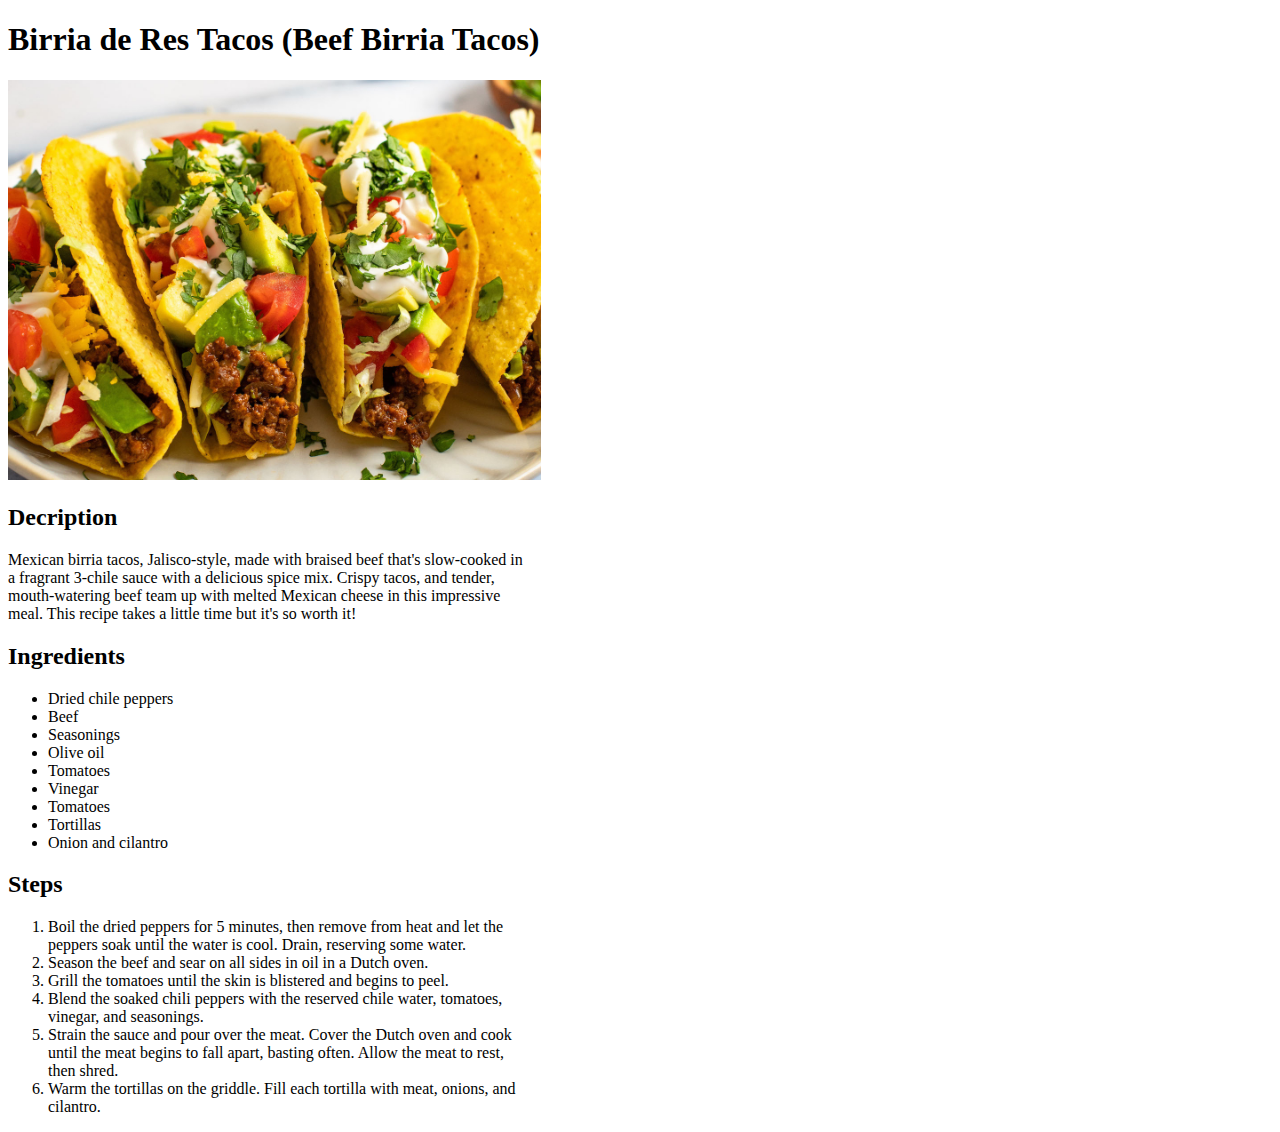
==== recipes/beefTacos.html @ da4660d5 "add beefTacos page" ====
<!DOCTYPE html>
<html lang="en">
<head>
    <meta charset="UTF-8">
    <meta name="viewport" content="width=device-width, initial-scale=1.0">
    <title>Birria de Res Tacos (Beef Birria Tacos)</title>
</head>
<body>
    <h1>Birria de Res Tacos (Beef Birria Tacos)</h1>
    <img src="images/Beef-Tacos.jpg" alt="Beef-Tacos" height="400">
    <h2>Decription</h2>
    <p>Mexican birria tacos, Jalisco-style, made with braised beef that's slow-cooked in<br>
       a fragrant 3-chile sauce with a delicious spice mix. Crispy tacos, and tender,<br>
       mouth-watering beef team up with melted Mexican cheese in this impressive<br>
       meal. This recipe takes a little time but it's so worth it!</p>
    <h2>Ingredients</h2>
    <ul>
        <li>Dried chile peppers</li>
        <li>Beef</li>
        <li>Seasonings</li>
        <li>Olive oil</li>
        <li>Tomatoes</li>
        <li>Vinegar</li>
        <li>Tomatoes</li>
        <li>Tortillas</li>
        <li>Onion and cilantro</li>
    </ul>
    <h2>Steps</h2>
    <ol>
        <li>Boil the dried peppers for 5 minutes, then remove from heat and let the<br>
            peppers soak until the water is cool. Drain, reserving some water.</li>
        <li>Season the beef and sear on all sides in oil in a Dutch oven.</li>
        <li>Grill the tomatoes until the skin is blistered and begins to peel.</li>
        <li>Blend the soaked chili peppers with the reserved chile water, tomatoes,<br>
            vinegar, and seasonings.</li>
        <li>Strain the sauce and pour over the meat. Cover the Dutch oven and cook<br>
            until the meat begins to fall apart, basting often. Allow the meat to rest,<br>
            then shred.</li>
        <li>Warm the tortillas on the griddle. Fill each tortilla with meat, onions, and<br>
            cilantro.</li>
    </ol>
</body>
</html>
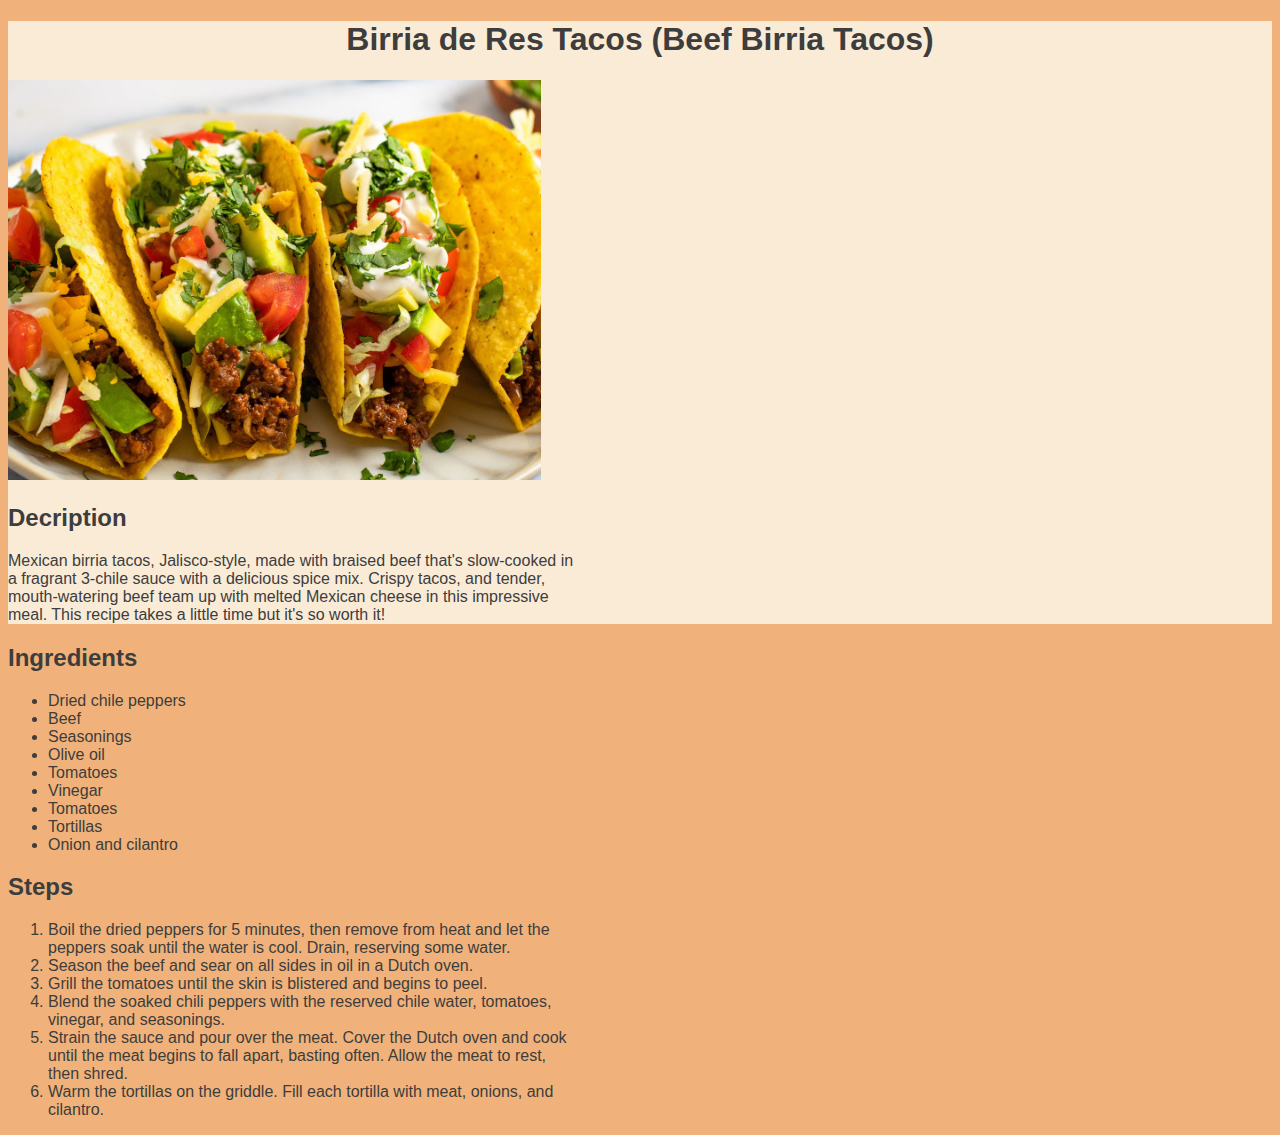
==== commit 0bc15100: "box model" ====
--- a/recipes/beefTacos.html
+++ b/recipes/beefTacos.html
@@ -4,15 +4,20 @@
     <meta charset="UTF-8">
     <meta name="viewport" content="width=device-width, initial-scale=1.0">
     <title>Birria de Res Tacos (Beef Birria Tacos)</title>
+    <link rel="stylesheet" href="recipes.css">
 </head>
 <body>
-    <h1>Birria de Res Tacos (Beef Birria Tacos)</h1>
+    <div id="recipe-card">
+        <h1>Birria de Res Tacos (Beef Birria Tacos)</h1>
     <img src="images/Beef-Tacos.jpg" alt="Beef-Tacos" height="400">
     <h2>Decription</h2>
     <p>Mexican birria tacos, Jalisco-style, made with braised beef that's slow-cooked in<br>
        a fragrant 3-chile sauce with a delicious spice mix. Crispy tacos, and tender,<br>
        mouth-watering beef team up with melted Mexican cheese in this impressive<br>
        meal. This recipe takes a little time but it's so worth it!</p>
+
+    </div>
+    <div id="ingredients"-card>
     <h2>Ingredients</h2>
     <ul>
         <li>Dried chile peppers</li>
@@ -25,6 +30,7 @@
         <li>Tortillas</li>
         <li>Onion and cilantro</li>
     </ul>
+    </div>
     <h2>Steps</h2>
     <ol>
         <li>Boil the dried peppers for 5 minutes, then remove from heat and let the<br>
--- a/recipes/recipes.css
+++ b/recipes/recipes.css
@@ -0,0 +1,18 @@
+body {
+    background-color: #f0b27a;
+    font-family: 'Helvetica', sans-serif;
+    color: #3D3D3D
+}
+
+#recipe-card {
+    background-color: antiquewhite;
+}
+
+h1 {
+    text-align: center;
+}
+
+h2 {
+    font-weight: bold;
+}
+
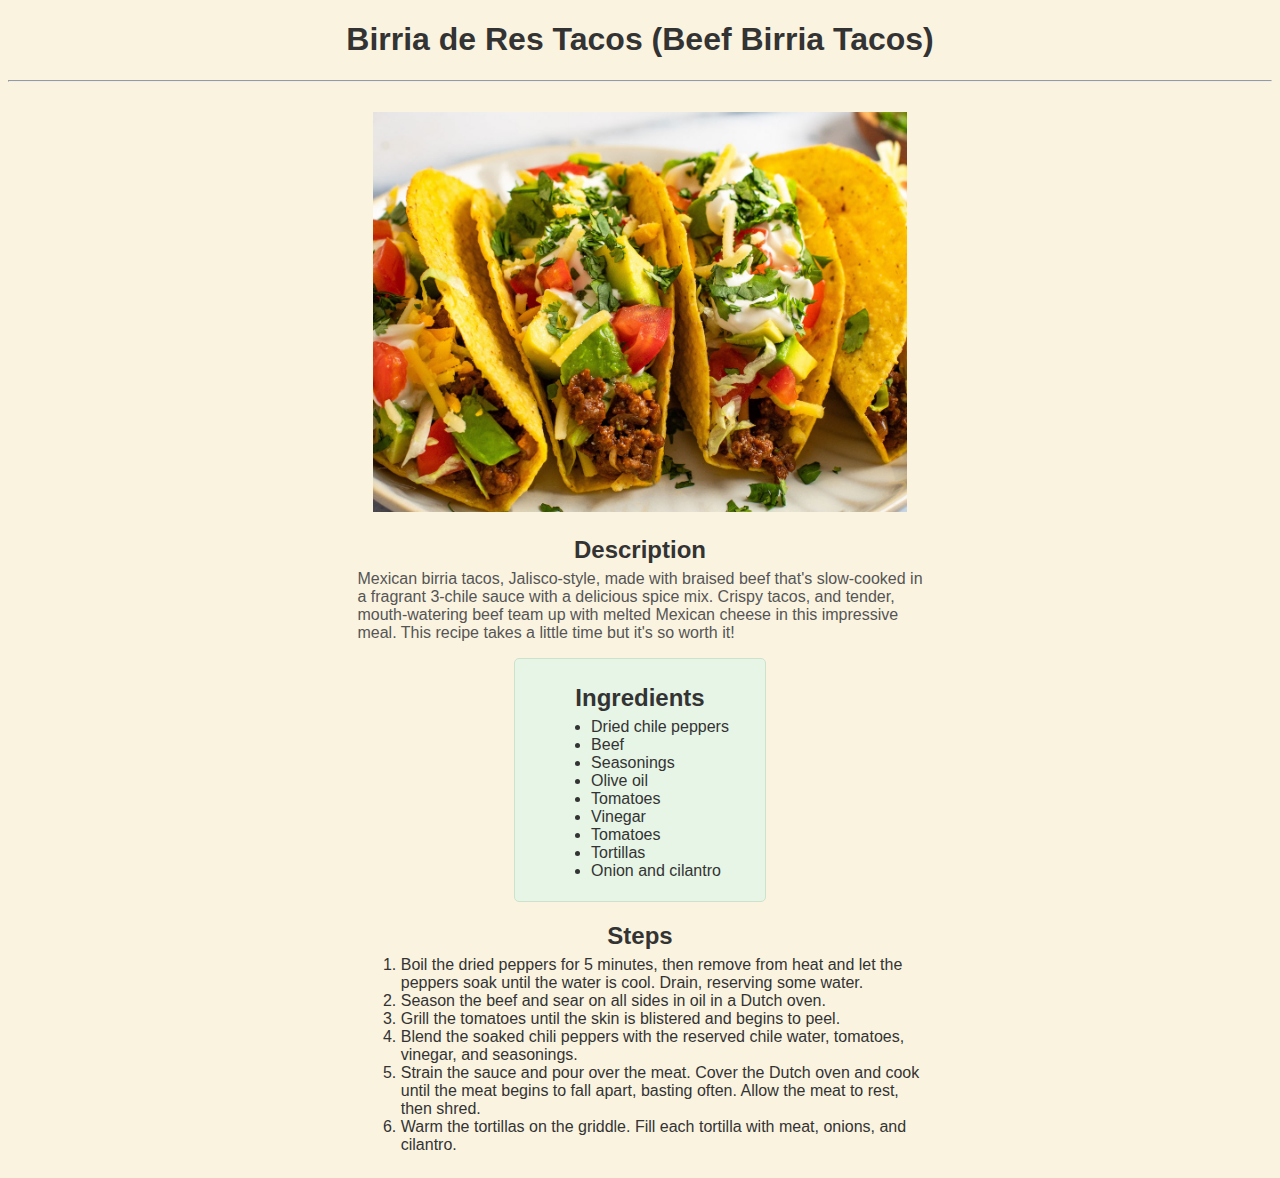
==== commit c5b07c40: "change recipe pages" ====
--- a/recipes/beefTacos.html
+++ b/recipes/beefTacos.html
@@ -9,17 +9,19 @@
 <body>
     <div id="recipe-card">
         <h1>Birria de Res Tacos (Beef Birria Tacos)</h1>
+        <hr>
     <img src="images/Beef-Tacos.jpg" alt="Beef-Tacos" height="400">
-    <h2>Decription</h2>
-    <p>Mexican birria tacos, Jalisco-style, made with braised beef that's slow-cooked in<br>
-       a fragrant 3-chile sauce with a delicious spice mix. Crispy tacos, and tender,<br>
-       mouth-watering beef team up with melted Mexican cheese in this impressive<br>
-       meal. This recipe takes a little time but it's so worth it!</p>
-
+    <div class="description">
+        <h2>Description</h2>
+        <p>Mexican birria tacos, Jalisco-style, made with braised beef that's slow-cooked in<br>
+           a fragrant 3-chile sauce with a delicious spice mix. Crispy tacos, and tender,<br>
+           mouth-watering beef team up with melted Mexican cheese in this impressive<br>
+           meal. This recipe takes a little time but it's so worth it!
+        </p>
     </div>
-    <div id="ingredients"-card>
-    <h2>Ingredients</h2>
-    <ul>
+    <div class="ingredients-card">
+        <h2>Ingredients</h2>
+        <ul>
         <li>Dried chile peppers</li>
         <li>Beef</li>
         <li>Seasonings</li>
@@ -29,7 +31,7 @@
         <li>Tomatoes</li>
         <li>Tortillas</li>
         <li>Onion and cilantro</li>
-    </ul>
+        </ul>
     </div>
     <h2>Steps</h2>
     <ol>
@@ -45,5 +47,6 @@
         <li>Warm the tortillas on the griddle. Fill each tortilla with meat, onions, and<br>
             cilantro.</li>
     </ol>
+    </div>
 </body>
 </html>--- a/recipes/recipes.css
+++ b/recipes/recipes.css
@@ -1,18 +1,39 @@
 body {
-    background-color: #f0b27a;
+    background-color: #faf3e0;
     font-family: 'Helvetica', sans-serif;
-    color: #3D3D3D
+    color: #333333;
+    text-align: center;
 }
 
-#recipe-card {
-    background-color: antiquewhite;
+#recipe-card p, ul, ol {
+    display: inline-block;
+    text-align: left;
 }
 
 h1 {
     text-align: center;
 }
 
+hr {
+    margin: 15px 0 30px 0;
+}
+
 h2 {
     font-weight: bold;
+    margin-bottom: -10px;
 }
 
+.description p {
+    color: #555555;
+}
+
+.ingredients-card {
+    padding: 5px 0 5px 0;
+    margin: 0 auto;
+    max-width: 250px;
+    background-color: #E6F5E6;
+    border: 1px solid #CDE2CD;
+    border-radius: 5px;
+}
+
+
